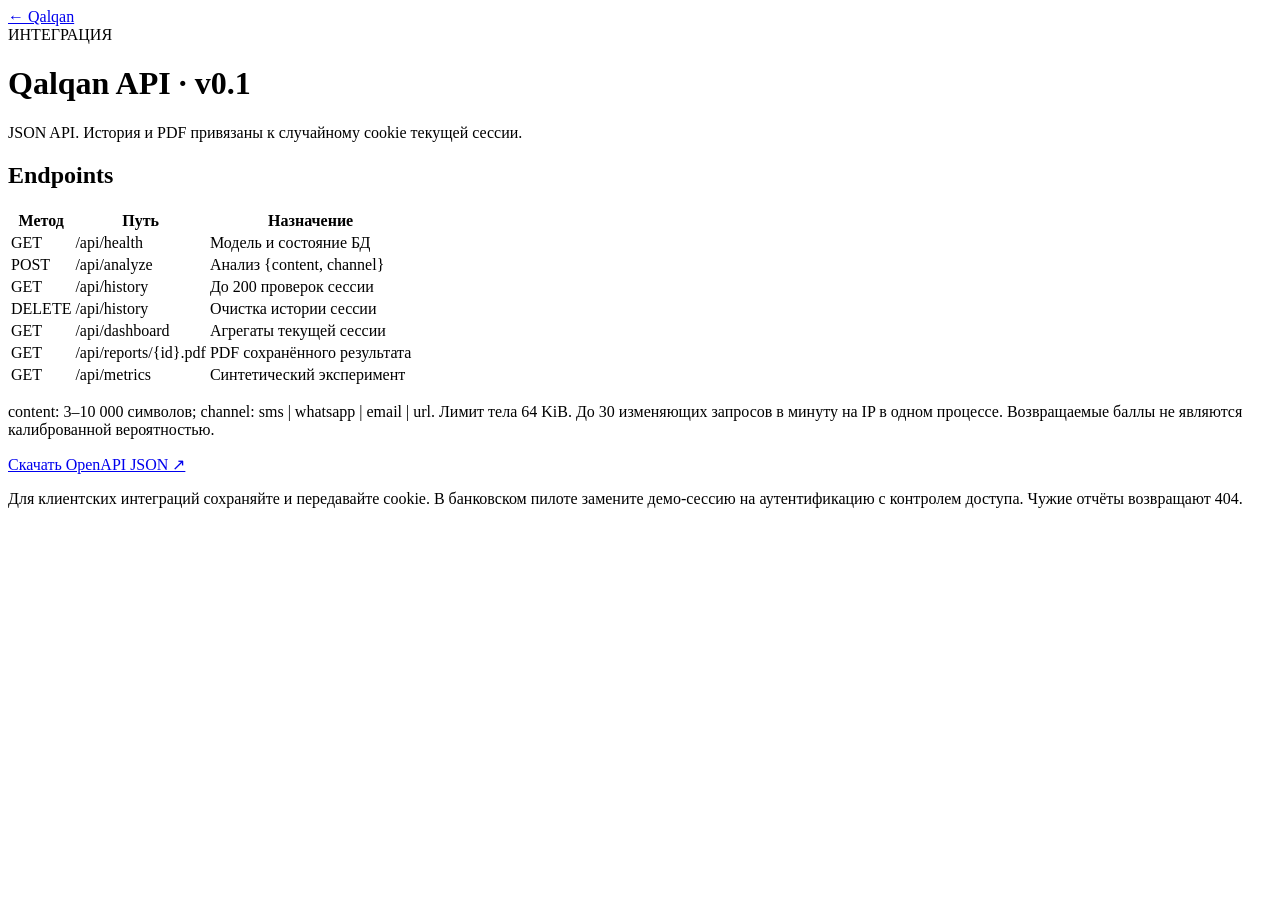
==== frontend/api.html @ 2614e9f8 "Build Qalqan Finance Security competition MVP with reproducible evaluation and Render config" ====
<!doctype html><html lang="ru"><head><meta charset="utf-8"><meta name="viewport" content="width=device-width,initial-scale=1"><title>Qalqan API</title><link rel="stylesheet" href="/static/style.css"></head><body><main><a href="/">← Qalqan</a><div class="page-heading compact"><div><div class="eyebrow">ИНТЕГРАЦИЯ</div><h1>Qalqan API · v0.1</h1><p>JSON API. История и PDF привязаны к случайному cookie текущей сессии.</p></div></div><article class="card"><h2>Endpoints</h2><div class="table-wrap"><table><thead><tr><th>Метод</th><th>Путь</th><th>Назначение</th></tr></thead><tbody><tr><td>GET</td><td>/api/health</td><td>Модель и состояние БД</td></tr><tr><td>POST</td><td>/api/analyze</td><td>Анализ {content, channel}</td></tr><tr><td>GET</td><td>/api/history</td><td>До 200 проверок сессии</td></tr><tr><td>DELETE</td><td>/api/history</td><td>Очистка истории сессии</td></tr><tr><td>GET</td><td>/api/dashboard</td><td>Агрегаты текущей сессии</td></tr><tr><td>GET</td><td>/api/reports/{id}.pdf</td><td>PDF сохранённого результата</td></tr><tr><td>GET</td><td>/api/metrics</td><td>Синтетический эксперимент</td></tr></tbody></table></div><p class="card-description">content: 3–10 000 символов; channel: sms | whatsapp | email | url. Лимит тела 64 KiB. До 30 изменяющих запросов в минуту на IP в одном процессе. Возвращаемые баллы не являются калиброванной вероятностью.</p><p><a href="/openapi.json">Скачать OpenAPI JSON ↗</a></p><p class="card-description">Для клиентских интеграций сохраняйте и передавайте cookie. В банковском пилоте замените демо-сессию на аутентификацию с контролем доступа. Чужие отчёты возвращают 404.</p></article></main></body></html>
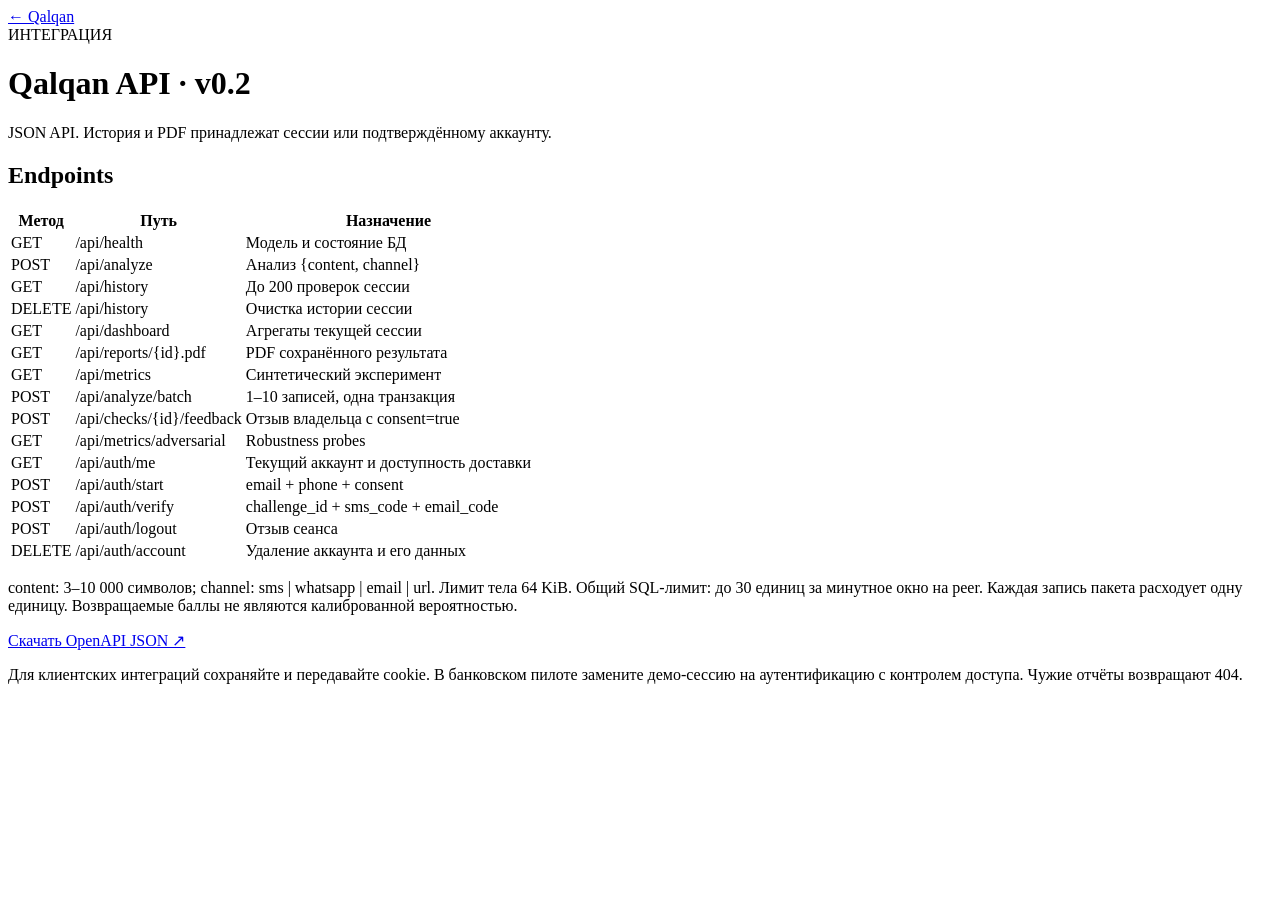
==== commit 619334fe: "Expand Qalqan with dual OTP accounts, batch workspace and shared SQL limits" ====
--- a/frontend/api.html
+++ b/frontend/api.html
@@ -1 +1 @@
-<!doctype html><html lang="ru"><head><meta charset="utf-8"><meta name="viewport" content="width=device-width,initial-scale=1"><title>Qalqan API</title><link rel="stylesheet" href="/static/style.css"></head><body><main><a href="/">← Qalqan</a><div class="page-heading compact"><div><div class="eyebrow">ИНТЕГРАЦИЯ</div><h1>Qalqan API · v0.1</h1><p>JSON API. История и PDF привязаны к случайному cookie текущей сессии.</p></div></div><article class="card"><h2>Endpoints</h2><div class="table-wrap"><table><thead><tr><th>Метод</th><th>Путь</th><th>Назначение</th></tr></thead><tbody><tr><td>GET</td><td>/api/health</td><td>Модель и состояние БД</td></tr><tr><td>POST</td><td>/api/analyze</td><td>Анализ {content, channel}</td></tr><tr><td>GET</td><td>/api/history</td><td>До 200 проверок сессии</td></tr><tr><td>DELETE</td><td>/api/history</td><td>Очистка истории сессии</td></tr><tr><td>GET</td><td>/api/dashboard</td><td>Агрегаты текущей сессии</td></tr><tr><td>GET</td><td>/api/reports/{id}.pdf</td><td>PDF сохранённого результата</td></tr><tr><td>GET</td><td>/api/metrics</td><td>Синтетический эксперимент</td></tr></tbody></table></div><p class="card-description">content: 3–10 000 символов; channel: sms | whatsapp | email | url. Лимит тела 64 KiB. До 30 изменяющих запросов в минуту на IP в одном процессе. Возвращаемые баллы не являются калиброванной вероятностью.</p><p><a href="/openapi.json">Скачать OpenAPI JSON ↗</a></p><p class="card-description">Для клиентских интеграций сохраняйте и передавайте cookie. В банковском пилоте замените демо-сессию на аутентификацию с контролем доступа. Чужие отчёты возвращают 404.</p></article></main></body></html>
+<!doctype html><html lang="ru"><head><meta charset="utf-8"><meta name="viewport" content="width=device-width,initial-scale=1"><title>Qalqan API</title><link rel="stylesheet" href="/static/style.css"></head><body><main><a href="/">← Qalqan</a><div class="page-heading compact"><div><div class="eyebrow">ИНТЕГРАЦИЯ</div><h1>Qalqan API · v0.2</h1><p>JSON API. История и PDF принадлежат сессии или подтверждённому аккаунту.</p></div></div><article class="card"><h2>Endpoints</h2><div class="table-wrap"><table><thead><tr><th>Метод</th><th>Путь</th><th>Назначение</th></tr></thead><tbody><tr><td>GET</td><td>/api/health</td><td>Модель и состояние БД</td></tr><tr><td>POST</td><td>/api/analyze</td><td>Анализ {content, channel}</td></tr><tr><td>GET</td><td>/api/history</td><td>До 200 проверок сессии</td></tr><tr><td>DELETE</td><td>/api/history</td><td>Очистка истории сессии</td></tr><tr><td>GET</td><td>/api/dashboard</td><td>Агрегаты текущей сессии</td></tr><tr><td>GET</td><td>/api/reports/{id}.pdf</td><td>PDF сохранённого результата</td></tr><tr><td>GET</td><td>/api/metrics</td><td>Синтетический эксперимент</td></tr><tr><td>POST</td><td>/api/analyze/batch</td><td>1–10 записей, одна транзакция</td></tr><tr><td>POST</td><td>/api/checks/{id}/feedback</td><td>Отзыв владельца с consent=true</td></tr><tr><td>GET</td><td>/api/metrics/adversarial</td><td>Robustness probes</td></tr><tr><td>GET</td><td>/api/auth/me</td><td>Текущий аккаунт и доступность доставки</td></tr><tr><td>POST</td><td>/api/auth/start</td><td>email + phone + consent</td></tr><tr><td>POST</td><td>/api/auth/verify</td><td>challenge_id + sms_code + email_code</td></tr><tr><td>POST</td><td>/api/auth/logout</td><td>Отзыв сеанса</td></tr><tr><td>DELETE</td><td>/api/auth/account</td><td>Удаление аккаунта и его данных</td></tr></tbody></table></div><p class="card-description">content: 3–10 000 символов; channel: sms | whatsapp | email | url. Лимит тела 64 KiB. Общий SQL-лимит: до 30 единиц за минутное окно на peer. Каждая запись пакета расходует одну единицу. Возвращаемые баллы не являются калиброванной вероятностью.</p><p><a href="/openapi.json">Скачать OpenAPI JSON ↗</a></p><p class="card-description">Для клиентских интеграций сохраняйте и передавайте cookie. В банковском пилоте замените демо-сессию на аутентификацию с контролем доступа. Чужие отчёты возвращают 404.</p></article></main></body></html>
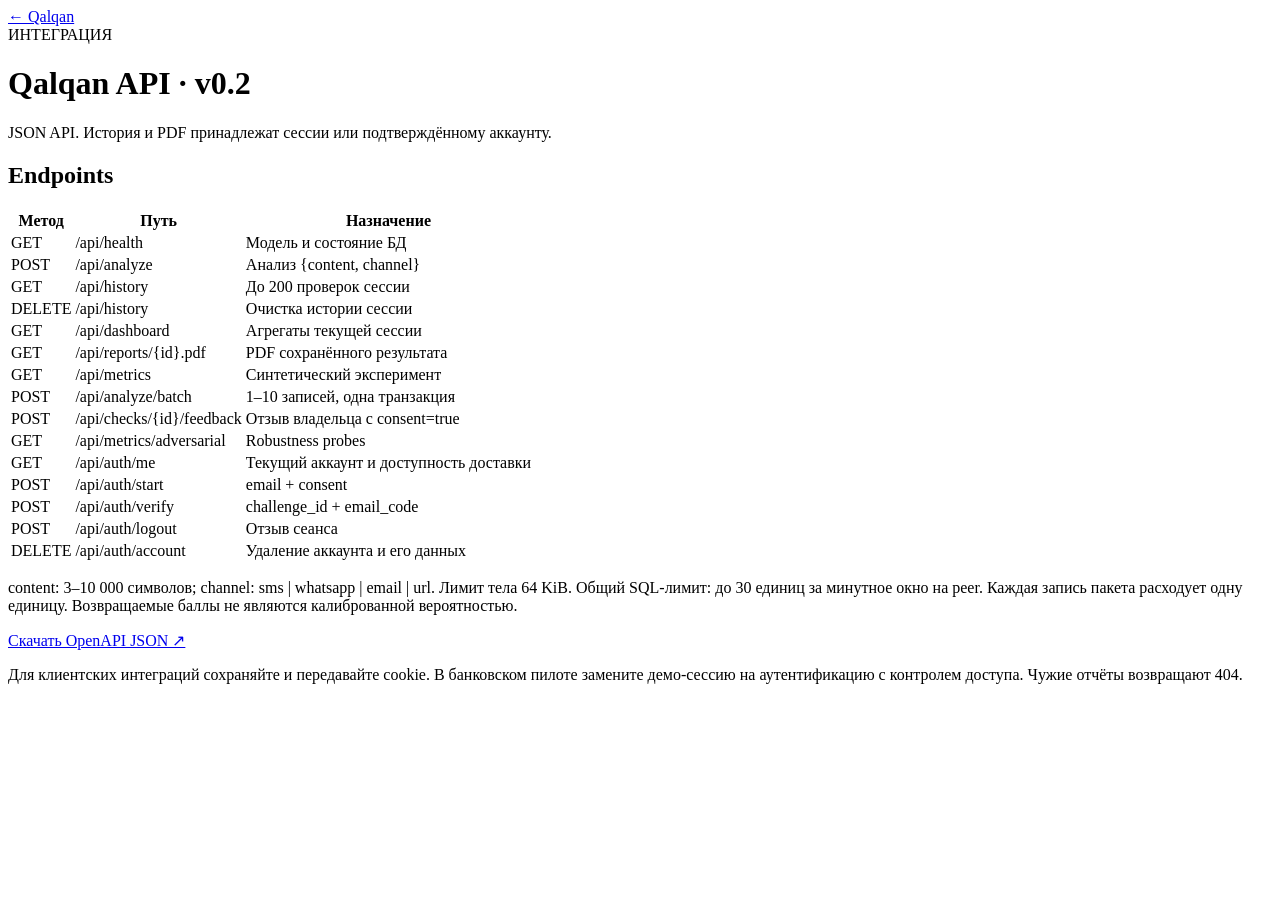
==== commit aa9b5213: "Switch account registration to email-only Resend OTP" ====
--- a/frontend/api.html
+++ b/frontend/api.html
@@ -1 +1 @@
-<!doctype html><html lang="ru"><head><meta charset="utf-8"><meta name="viewport" content="width=device-width,initial-scale=1"><title>Qalqan API</title><link rel="stylesheet" href="/static/style.css"></head><body><main><a href="/">← Qalqan</a><div class="page-heading compact"><div><div class="eyebrow">ИНТЕГРАЦИЯ</div><h1>Qalqan API · v0.2</h1><p>JSON API. История и PDF принадлежат сессии или подтверждённому аккаунту.</p></div></div><article class="card"><h2>Endpoints</h2><div class="table-wrap"><table><thead><tr><th>Метод</th><th>Путь</th><th>Назначение</th></tr></thead><tbody><tr><td>GET</td><td>/api/health</td><td>Модель и состояние БД</td></tr><tr><td>POST</td><td>/api/analyze</td><td>Анализ {content, channel}</td></tr><tr><td>GET</td><td>/api/history</td><td>До 200 проверок сессии</td></tr><tr><td>DELETE</td><td>/api/history</td><td>Очистка истории сессии</td></tr><tr><td>GET</td><td>/api/dashboard</td><td>Агрегаты текущей сессии</td></tr><tr><td>GET</td><td>/api/reports/{id}.pdf</td><td>PDF сохранённого результата</td></tr><tr><td>GET</td><td>/api/metrics</td><td>Синтетический эксперимент</td></tr><tr><td>POST</td><td>/api/analyze/batch</td><td>1–10 записей, одна транзакция</td></tr><tr><td>POST</td><td>/api/checks/{id}/feedback</td><td>Отзыв владельца с consent=true</td></tr><tr><td>GET</td><td>/api/metrics/adversarial</td><td>Robustness probes</td></tr><tr><td>GET</td><td>/api/auth/me</td><td>Текущий аккаунт и доступность доставки</td></tr><tr><td>POST</td><td>/api/auth/start</td><td>email + phone + consent</td></tr><tr><td>POST</td><td>/api/auth/verify</td><td>challenge_id + sms_code + email_code</td></tr><tr><td>POST</td><td>/api/auth/logout</td><td>Отзыв сеанса</td></tr><tr><td>DELETE</td><td>/api/auth/account</td><td>Удаление аккаунта и его данных</td></tr></tbody></table></div><p class="card-description">content: 3–10 000 символов; channel: sms | whatsapp | email | url. Лимит тела 64 KiB. Общий SQL-лимит: до 30 единиц за минутное окно на peer. Каждая запись пакета расходует одну единицу. Возвращаемые баллы не являются калиброванной вероятностью.</p><p><a href="/openapi.json">Скачать OpenAPI JSON ↗</a></p><p class="card-description">Для клиентских интеграций сохраняйте и передавайте cookie. В банковском пилоте замените демо-сессию на аутентификацию с контролем доступа. Чужие отчёты возвращают 404.</p></article></main></body></html>
+<!doctype html><html lang="ru"><head><meta charset="utf-8"><meta name="viewport" content="width=device-width,initial-scale=1"><title>Qalqan API</title><link rel="stylesheet" href="/static/style.css"></head><body><main><a href="/">← Qalqan</a><div class="page-heading compact"><div><div class="eyebrow">ИНТЕГРАЦИЯ</div><h1>Qalqan API · v0.2</h1><p>JSON API. История и PDF принадлежат сессии или подтверждённому аккаунту.</p></div></div><article class="card"><h2>Endpoints</h2><div class="table-wrap"><table><thead><tr><th>Метод</th><th>Путь</th><th>Назначение</th></tr></thead><tbody><tr><td>GET</td><td>/api/health</td><td>Модель и состояние БД</td></tr><tr><td>POST</td><td>/api/analyze</td><td>Анализ {content, channel}</td></tr><tr><td>GET</td><td>/api/history</td><td>До 200 проверок сессии</td></tr><tr><td>DELETE</td><td>/api/history</td><td>Очистка истории сессии</td></tr><tr><td>GET</td><td>/api/dashboard</td><td>Агрегаты текущей сессии</td></tr><tr><td>GET</td><td>/api/reports/{id}.pdf</td><td>PDF сохранённого результата</td></tr><tr><td>GET</td><td>/api/metrics</td><td>Синтетический эксперимент</td></tr><tr><td>POST</td><td>/api/analyze/batch</td><td>1–10 записей, одна транзакция</td></tr><tr><td>POST</td><td>/api/checks/{id}/feedback</td><td>Отзыв владельца с consent=true</td></tr><tr><td>GET</td><td>/api/metrics/adversarial</td><td>Robustness probes</td></tr><tr><td>GET</td><td>/api/auth/me</td><td>Текущий аккаунт и доступность доставки</td></tr><tr><td>POST</td><td>/api/auth/start</td><td>email + consent</td></tr><tr><td>POST</td><td>/api/auth/verify</td><td>challenge_id + email_code</td></tr><tr><td>POST</td><td>/api/auth/logout</td><td>Отзыв сеанса</td></tr><tr><td>DELETE</td><td>/api/auth/account</td><td>Удаление аккаунта и его данных</td></tr></tbody></table></div><p class="card-description">content: 3–10 000 символов; channel: sms | whatsapp | email | url. Лимит тела 64 KiB. Общий SQL-лимит: до 30 единиц за минутное окно на peer. Каждая запись пакета расходует одну единицу. Возвращаемые баллы не являются калиброванной вероятностью.</p><p><a href="/openapi.json">Скачать OpenAPI JSON ↗</a></p><p class="card-description">Для клиентских интеграций сохраняйте и передавайте cookie. В банковском пилоте замените демо-сессию на аутентификацию с контролем доступа. Чужие отчёты возвращают 404.</p></article></main></body></html>
